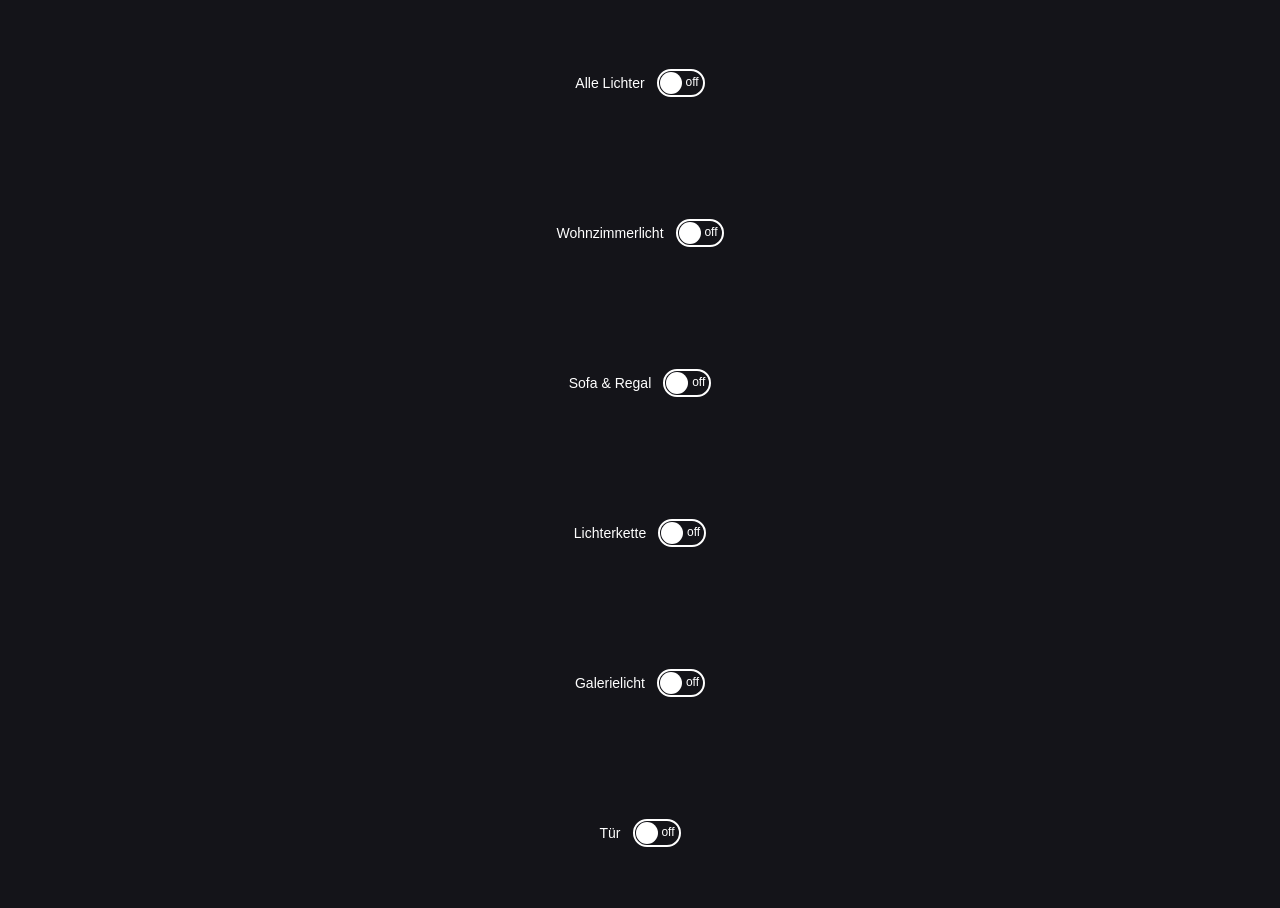
==== data/www/index.html @ e54b6d28 "move data directory to root" ====
<!doctype html>
<html lang="de">
    <head>
        <meta charset="utf-8">
        <meta http-equiv="x-ua-compatible" content="ie=edge">
        <title>Alexa für alle Lichter</title>
        <meta name="viewport" content="width=device-width, initial-scale=1, shrink-to-fit=no">
        <link rel="stylesheet" href="styles.css">
    </head>
    <body>
        <div class="buttons">
            <div class="buttons__item">
                <button class="switch switch--off switch--alle-lichter" onclick="sendSwitch(this)" data-name="alle-lichter">Alle Lichter</button>
            </div>
            <div class="buttons__item">
                <button class="switch switch--off switch--wohnzimmerlicht" onclick="sendSwitch(this)" data-name="wohnzimmerlicht">Wohnzimmerlicht</button>
            </div>
            <div class="buttons__item">
                <button class="switch switch--off switch--sofalicht" onclick="sendSwitch(this)" data-name="sofalicht">Sofa &amp; Regal</button>
            </div>
            <div class="buttons__item">
                <button class="switch switch--off switch--lichterkette" onclick="sendSwitch(this)" data-name="lichterkette">Lichterkette</button>
            </div>
            <div class="buttons__item">
                <button class="switch switch--off switch--galerielicht" onclick="sendSwitch(this)" data-name="galerielicht">Galerielicht</button>
            </div>
            <div class="buttons__item">
                <button class="switch switch--off switch--tuerlicht" onclick="sendSwitch(this)" data-name="tuerlicht">Tür</button>
            </div>
        </div>
        <script src="scripts.js"></script>
    </body>
</html>
---- data/www/styles.css ----
html, body {
  height: 100%;
  background: rgb(20, 20, 25);
}

.buttons {
  display: flex;
  flex-flow: row wrap;
  height: 100%;
}

.buttons__item {
  box-sizing: border-box;
  flex: 1 0 auto;
  width: 100%;
  display: flex;
  justify-content: center;
  align-items: center;
  padding: 1em;
}

.switch {
  background: none;
  border: 0;
  color: white;
  padding: 0 60px 0 0;
  white-space: nowrap;
  font-size: 14px;
  text-align: center;
  outline: 0;
  position: relative;
}

.switch::before {
  background: rgb(0, 191, 255);
  transition: background 0.225s 0s ease-out;
  content: "on";
  line-height: 23px;
  font-size: 12px;
  text-transform: lowercase;
  padding: 0 4px;
  text-align: left;
  width: 36px;
  border-radius: 20px;
  height: 24px;
  border: 2px solid white;
  display: block;
  position: absolute;
  right: 0;
  margin: auto;
  top: 0;
  bottom: 0;
}

.switch::after {
  transition: transform 0.225s ease-out;
  content: "";
  display: block;
  top: -32px;
  position: absolute;
  background: white;
  border-radius: 50%;
  height: 22px;
  width: 22px;
  right: 3px;
  transform: translateX(0);
  margin: auto;
  top: 0;
  bottom: 0;
}

.switch--off {}

.switch--off::before {
  content: "off";
  background: none;
  transition-duration: 0.1135s;
  transition-delay: 0.09s;
  text-align: right;
}

.switch--off::after {
  transform: translateX(-20px);
}
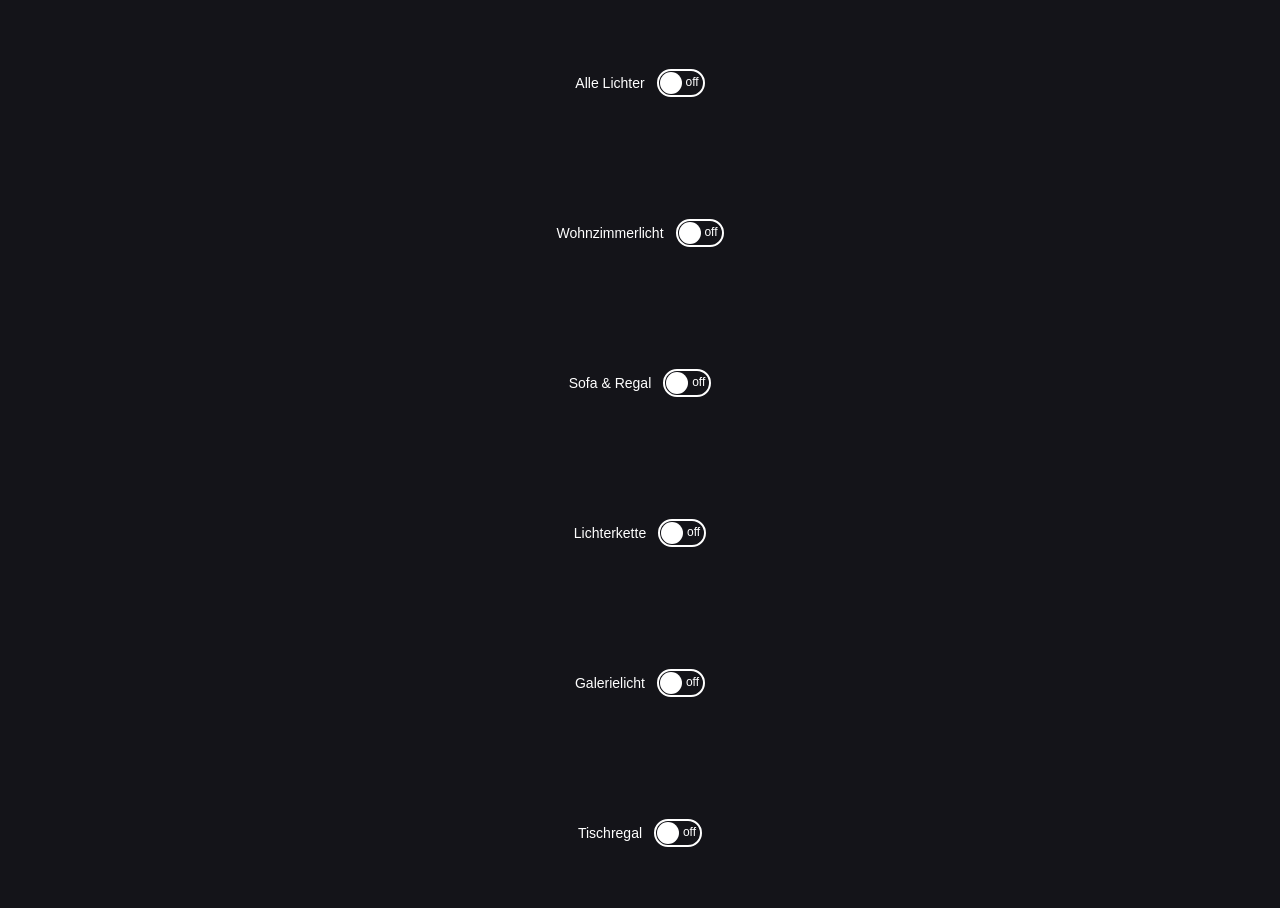
==== commit 4ba9d71a: "device Türlicht will be replaced by Tischregal" ====
--- a/data/www/index.html
+++ b/data/www/index.html
@@ -1,33 +1,36 @@
 <!doctype html>
 <html lang="de">
-    <head>
-        <meta charset="utf-8">
-        <meta http-equiv="x-ua-compatible" content="ie=edge">
-        <title>Alexa für alle Lichter</title>
-        <meta name="viewport" content="width=device-width, initial-scale=1, shrink-to-fit=no">
-        <link rel="stylesheet" href="styles.css">
-    </head>
-    <body>
-        <div class="buttons">
-            <div class="buttons__item">
-                <button class="switch switch--off switch--alle-lichter" onclick="sendSwitch(this)" data-name="alle-lichter">Alle Lichter</button>
-            </div>
-            <div class="buttons__item">
-                <button class="switch switch--off switch--wohnzimmerlicht" onclick="sendSwitch(this)" data-name="wohnzimmerlicht">Wohnzimmerlicht</button>
-            </div>
-            <div class="buttons__item">
-                <button class="switch switch--off switch--sofalicht" onclick="sendSwitch(this)" data-name="sofalicht">Sofa &amp; Regal</button>
-            </div>
-            <div class="buttons__item">
-                <button class="switch switch--off switch--lichterkette" onclick="sendSwitch(this)" data-name="lichterkette">Lichterkette</button>
-            </div>
-            <div class="buttons__item">
-                <button class="switch switch--off switch--galerielicht" onclick="sendSwitch(this)" data-name="galerielicht">Galerielicht</button>
-            </div>
-            <div class="buttons__item">
-                <button class="switch switch--off switch--tuerlicht" onclick="sendSwitch(this)" data-name="tuerlicht">Tür</button>
-            </div>
+
+<head>
+    <meta charset="utf-8">
+    <meta http-equiv="x-ua-compatible" content="ie=edge">
+    <title>Alexa für alle Lichter</title>
+    <meta name="viewport" content="width=device-width, initial-scale=1, shrink-to-fit=no">
+    <link rel="stylesheet" href="styles.css">
+</head>
+
+<body>
+    <div class="buttons">
+        <div class="buttons__item">
+            <button class="switch switch--off switch--alle-lichter" data-name="alle-lichter">Alle Lichter</button>
         </div>
-        <script src="scripts.js"></script>
-    </body>
+        <div class="buttons__item">
+            <button class="switch switch--off switch--wohnzimmerlicht" data-name="wohnzimmerlicht">Wohnzimmerlicht</button>
+        </div>
+        <div class="buttons__item">
+            <button class="switch switch--off switch--sofalicht" data-name="sofalicht">Sofa &amp; Regal</button>
+        </div>
+        <div class="buttons__item">
+            <button class="switch switch--off switch--lichterkette" data-name="lichterkette">Lichterkette</button>
+        </div>
+        <div class="buttons__item">
+            <button class="switch switch--off switch--galerielicht" data-name="galerielicht">Galerielicht</button>
+        </div>
+        <div class="buttons__item">
+            <button class="switch switch--off switch--tischregal" data-name="tischregal">Tischregal</button>
+        </div>
+    </div>
+    <script src="scripts.js"></script>
+</body>
+
 </html>
